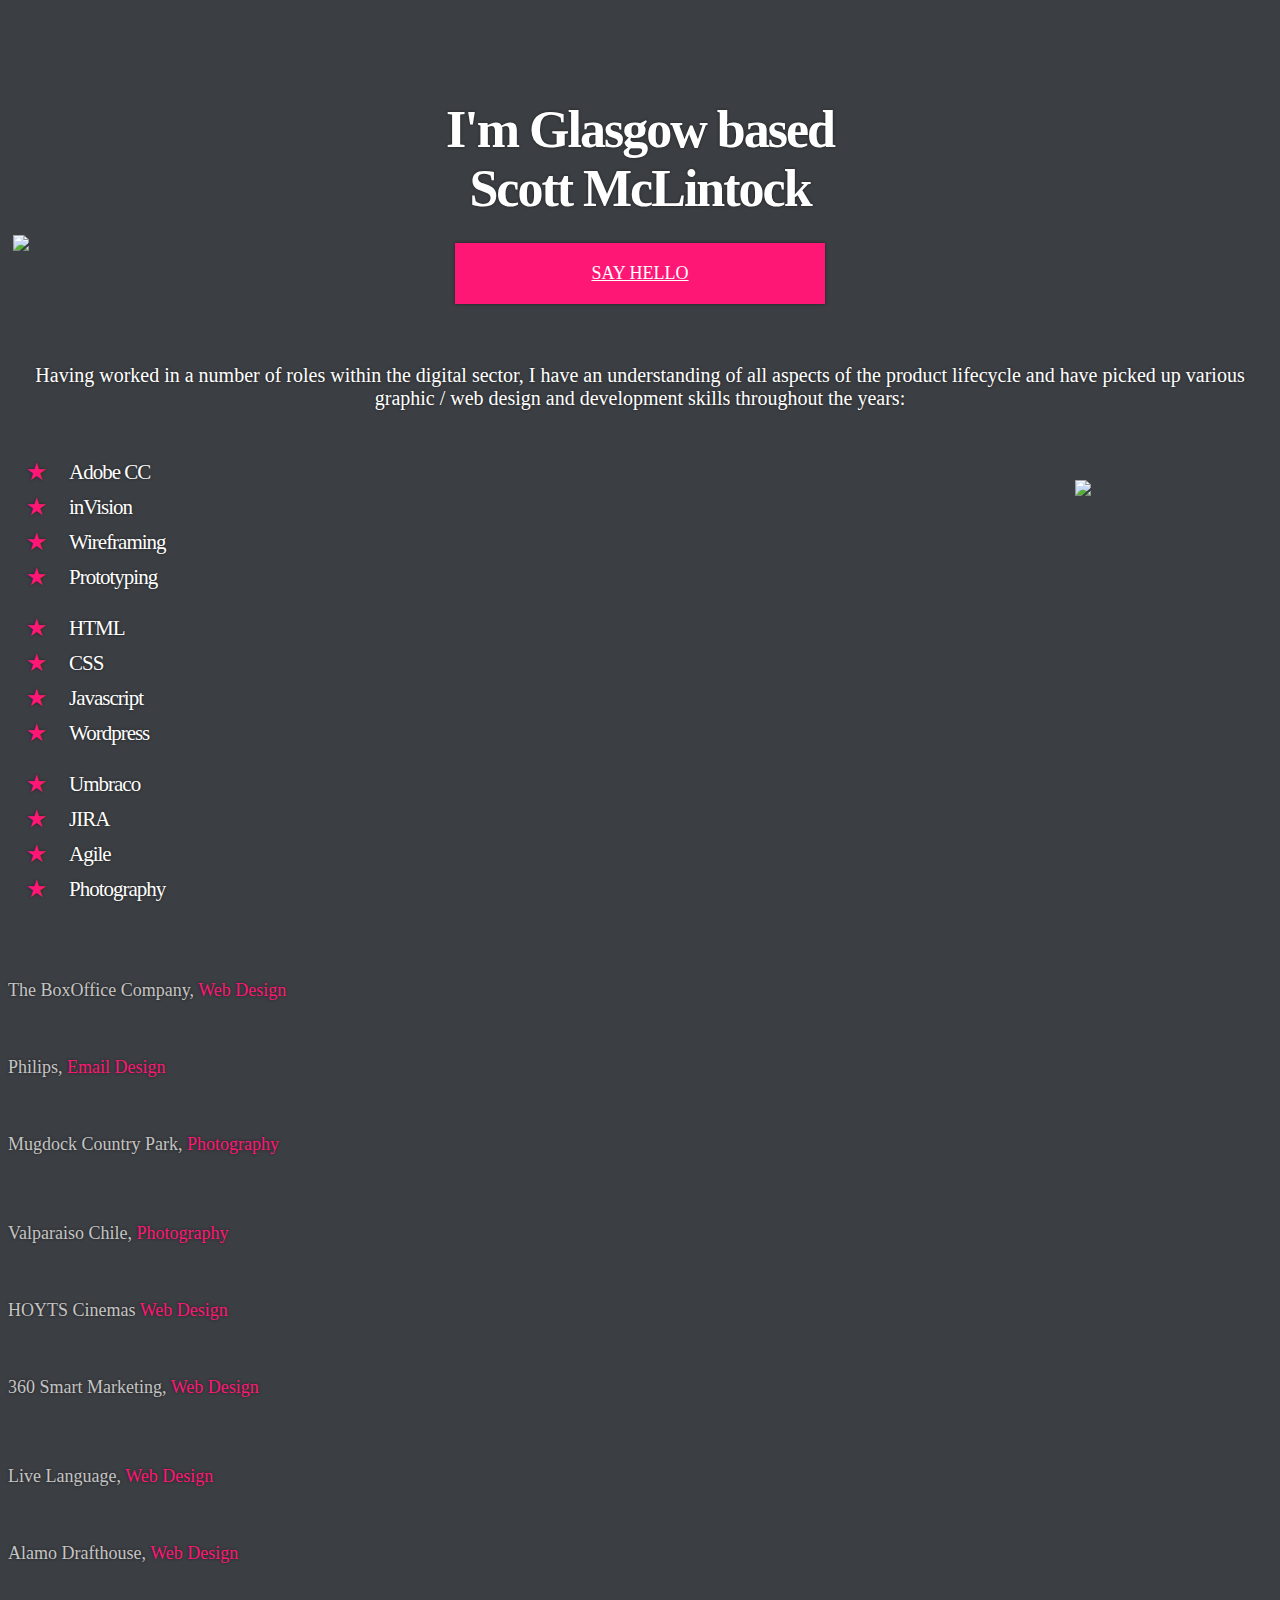
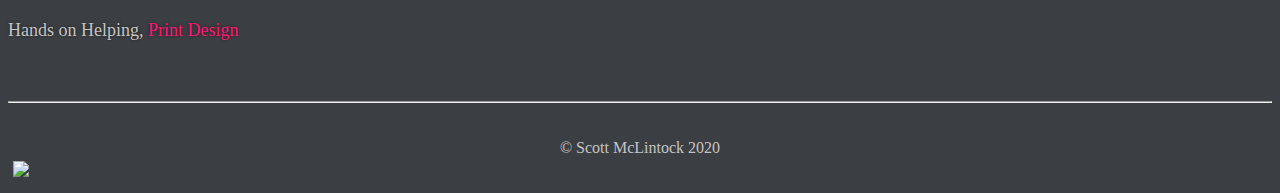
==== index.html @ 2cc07875 "Mobile styles" ====
<!doctype html>
<html class="no-js" lang="en">
  <head>
    <meta charset="utf-8" />
    <meta http-equiv="x-ua-compatible" content="ie=edge">
    <meta name="viewport" content="width=device-width, initial-scale=1.0">
    <title>Scott McLintock</title>
    <link
      rel="stylesheet"
      type="text/css"
      href="https://fonts.googleapis.com/css?family=Source+Sans+Pro:200,200italic,400,600,600italic,700"
    />
    <link rel="stylesheet" href="assets/js/lightbox/dist/css/lightbox.min.css"> 
    <link rel="stylesheet" href="assets/css/foundation.css">
    <link rel="stylesheet" href="assets/css/style.css">
  </head>
<body>
    <div class="grid-container">
      <div class="grid-x grid-padding-x">
        <div class="large-12 cell">
            <img class="rocket" src="assets/img/rocket.png"/>
            <img class="pathright" src="assets/img/pathright.png"/>
            <h3>I'm Glasgow based</h3>
            <h3 id="example3" class="animateText"></h3>
            <h1>Scott McLintock</h1>
            <a class="helloLink" href="mailto:scottmclintock72@gmail.com">SAY HELLO</a>
            <p class="intro">Having worked in a number of roles within the digital sector, I have an understanding of all aspects of the product lifecycle and have picked up various graphic / web design and development skills throughout the years: </p>
        </div>
      </div>
      <div class="grid-x grid-padding-x">
        <div class="large-12 medium-12 cell">
          <div class="grid-x grid-padding-x">
            <div class="large-4 medium-4 small-6 cell">
                <ul>
                    <li>Adobe CC</li>
                    <li>inVision</li>
                    <li>Wireframing</li>
                    <li>Prototyping</li>
                </ul>
            </div>
            <div class="large-4 medium-4 small-6 cell">
                <ul>
                    <li>HTML</li>
                    <li>CSS</li>
                    <li>Javascript</li>
                    <li>Wordpress</li>
                </ul>
            </div>
            <div class="large-4 medium-4 small-6 cell">
                <ul>
                    <li>Umbraco</li>
                    <li>JIRA</li>
                    <li>Agile</li>
                    <li>Photography</li>
                </ul>
            </div>
          </div>
          <div class="grid-x grid-padding-x lightboxContainer">              
            <div class="large-4 medium-4 small-12 cell">
                <a class="example-image-link" href="assets/img/image1.jpg" data-lightbox="example-set" data-title=""><img class="example-image" src="assets/img/portfolio1.png" alt=""/></a>
                <p class="portfolioDescription">The BoxOffice Company, <span>Web Design</span></p>
            </div>
            <div class="large-4 medium-4 small-12 cell">
                <a class="example-image-link" href="assets/img/image2.jpg" data-lightbox="example-set" data-title=""><img class="example-image" src="assets/img/portfolio2.png" alt="" /></a>
                <p class="portfolioDescription">Philips, <span>Email Design</span></p>
            </div>
            <div class="large-4 medium-4 small-12 cell">
                <a class="example-image-link" href="assets/img/image3.jpg" data-lightbox="example-set" data-title=""><img class="example-image" src="assets/img/portfolio3.png" alt="" /></a>
                <p class="portfolioDescription">Mugdock Country Park, <span>Photography</span></p>
            </div>
          </div>
          <div class="grid-x grid-padding-x lightboxContainer">              
            <div class="large-4 medium-4 small-12 cell">
                <a class="example-image-link" href="assets/img/image4.png" data-lightbox="example-set" data-title=""><img class="example-image" src="assets/img/portfolio4.png" alt=""/></a>
                <p class="portfolioDescription">Valparaiso Chile, <span>Photography</span></p>
            </div>
            <div class="large-4 medium-4 small-12 cell">
                <a class="example-image-link" href="assets/img/image5.jpg" data-lightbox="example-set" data-title=""><img class="example-image" src="assets/img/portfolio5.png" alt="" /></a>
                <p class="portfolioDescription">HOYTS Cinemas <span>Web Design</span></p>
            </div>
            <div class="large-4 medium-4 small-12 cell">
                <a class="example-image-link" href="assets/img/image6.jpg" data-lightbox="example-set" data-title=""><img class="example-image" src="assets/img/portfolio6.png" alt="" /></a>
                <p class="portfolioDescription">360 Smart Marketing, <span>Web Design</span></p>
            </div>
          </div>
          <div class="grid-x grid-padding-x lightboxContainer">              
            <div class="large-4 medium-4 small-12 cell portfolioBottom">
                <a class="example-image-link" href="assets/img/image7.jpg" data-lightbox="example-set" data-title=""><img class="example-image" src="assets/img/portfolio7.png" alt=""/></a>
                <p class="portfolioDescription">Live Language, <span>Web Design</span></p>
            </div>
            <div class="large-4 medium-4 small-12 cell portfolioBottom">
                <a class="example-image-link" href="assets/img/image8.jpg" data-lightbox="example-set" data-title=""><img class="example-image" src="assets/img/portfolio8.png" alt="" /></a>
                <p class="portfolioDescription">Alamo Drafthouse, <span>Web Design</span></p>
            </div>
            <div class="large-4 medium-4 small-12 cell portfolioBottom">
                <a class="example-image-link" href="assets/img/image9.png" data-lightbox="example-set" data-title=""><img class="example-image" src="assets/img/portfolio9.png" alt="" /></a>
                <p class="portfolioDescription">Hands on Helping, <span>Print Design</span></p>
            </div>
            <img class="footerpath" src="assets/img/footerpath.png"/>
          </div>
          <div class="grid-x grid-padding-x">
            <div class="large-12 medium-12 small-12 cell">
                <hr>
                <p class="copyright">&#169; Scott McLintock 2020</p>
            </div>
          </div>
        </div>
      </div>
    </div>
    
    <script src="assets/js/lightbox//dist/js/lightbox-plus-jquery.min.js"></script>
    
    <script src="https://polyfill.io/v3/polyfill.min.js?features=Array.prototype.fill%2CIntersectionObserver%2CObject.assign%2CPromise%2CArray.from%2CArray.prototype.find%2CMath.sign"></script>
    <script src="assets/js/typeit-master/dist/typeit.min.js"></script>

    <script>
      window.instance = new TypeIt("#example3", {
        speed: 160,
        strings: [
          "UI Designer.",
          "UI Developer",
          "Product Owner",
          "Digital Guru"
        ],
        breakLines: false
      }).go();
    </script>
</body>
</html>
---- assets/css/style.css ----
@font-face {
  font-family: HeiseiKakuGoStd3;
  src: url('../fonts/HeiseiKakuGoStd-W3.otf');
}

@font-face {
  font-family: HeiseiKakuGoStd7;
  src: url('../fonts/HeiseiKakuGoStd-W7.otf');
}

@font-face {
  font-family: HeiseiKakuGoStd9;
  src: url('../fonts/HeiseiKakuGoStd-W9.otf');
}

* { background:transparent }

body {
    background: url('../img/background.jpg') no-repeat center top;
    -webkit-background-size: cover;
    -moz-background-size: cover;
    -o-background-size: cover;
    background-size: cover;
    height: 100%;
    background-repeat: no-repeat;
    background-color: #3B3E42;
    margin-top: 100px;
    position: relative;
}

h1 {
    font-family: HeiseiKakuGoStd9;
    color:#fff;
    text-align: center;
    font-size: 52px;
    letter-spacing: -2px;
    margin: 0;
    padding: 0;
    text-shadow: 0 0 3px #202123;
    margin-bottom: 25px;
}

h3 {
    font-family: HeiseiKakuGoStd9;
    color:#fff;
    text-align: center;
    font-size: 52px;
    letter-spacing: -2px;
    margin: 0;
    padding: 0;
    text-shadow: 0 0 3px #202123;
}

ul {
  list-style: none; /* Remove default bullets */
}

ul li {
    color: #fff;
    font-family: HeiseiKakuGoStd9;
    font-size: 21px;
    padding-bottom: 10px;
    text-shadow: 0 0 3px #202123;
    letter-spacing: -1px;
}

ul li::before {
  content: "★";  /* Add content: \2022 is the CSS Code/unicode for a bullet */
  color: #FF1776; /* Change the color */
  font-weight: bold; /* If you want it to be bold */
  display: inline-block; /* Needed to add space between the bullet and the text */
  width: 1em; /* Also needed for space (tweak if needed) */
  margin-left: -1em; /* Also needed for space (tweak if needed) */
  margin-right: 1em; /* Also needed for space (tweak if needed) */
}

.animateText {
    color: #FF1776;
}

.lightboxContainer {
    margin-top: 30px;
}

.portfolioBottom {
    z-index: 999;
}

.rocket {
    position: absolute;
    left: 5px;
    top: 135px;
    width: 372px;
}

.portfolioDescription {
    color: #C4C4C4;
    font-family: HeiseiKakuGoStd3;
    font-size: 18px;
    text-shadow: 0 0 3px #202123;
    margin-top: 20px;
}

.portfolioDescription span {
    color: #FF1776;
}

.pathright {
    position: absolute;
    right: 5px;
    top: 380px;
    width: 192px;
}

.footerpath {
    position: absolute;
    left: 5px;
    bottom: 0px;
    width: 392px;
    z-index: 1;
}

.intro {
    color: #fff;
    font-family: HeiseiKakuGoStd3;
    font-size: 20px;
    text-shadow: 0 0 3px #202123;
    margin-top: 60px;
    margin-bottom: 50px;
    text-align: center; 
}

.helloLink {
    color: #fff;
    padding: 20px 60px;
    background: #FF1776;
    transition: 0.3s;
    text-align: center;
    display: block;
    margin: 0 auto;
    max-width: 250px;
    font-family: HeiseiKakuGoStd3;
    font-size: 18px;
    box-shadow: 0 0 3px #202123;
}

.helloLink:hover {
    color: #fff;
    background: #000;
}

.helloLink:focus, .helloLink:active, .helloLink:visited  {
    color: #fff;
    background: #000;
}

hr {
    margin-top: 60px;
}

.copyright {
    color: #C4C4C4; 
    text-align: center;
    font-size: 16px;
    font-family: HeiseiKakuGoStd3;
    position: relative;
    padding-top: 20px;
    padding-bottom: 20px;
}

.copyright::before {
    content: url(../img/rocketcopy.png);
    position: absolute;
    bottom: 12px;
    margin-left: -30px;
}

/* Small only */
@media screen and (max-width: 39.9375em) {
    h1 {
        font-size: 33px;
    }
    
    h3 {
        font-size: 33px;
    }
    
    .intro {
        font-size: 16px;
        margin-top: 30px;
        margin-bottom: 30px;
    }
    
    ul li {
        font-size: 16px;    
    }
    
    .portfolioDescription {
        font-size: 16px;
    }
    
    body {
      background: url('../img/background.jpg'); 
      background-size: contain;
      background-repeat: no-repeat;
      background-color: #3B3E42;
      height: 100%;
    }
    
    .rocket {
      width: 150px;
      top: -80px;
    }
    
    .pathright {
        width: 100px;
        top: 570px;
    }
    
    .footerpath {
        display: none;
    }

}

/* Medium only */
@media screen and (min-width: 40em) and (max-width: 73.9375em) {
    h1 {
        font-size: 43px;
    }
    
    h3 {
        font-size: 43px;
    }
    
    .rocket {
      width: 190px;
      top: 120px;
    }
    
    .pathright {
        width: 100px;
        top: 460px;
    }
    
    .footerpath {
        display: none;
    }
}
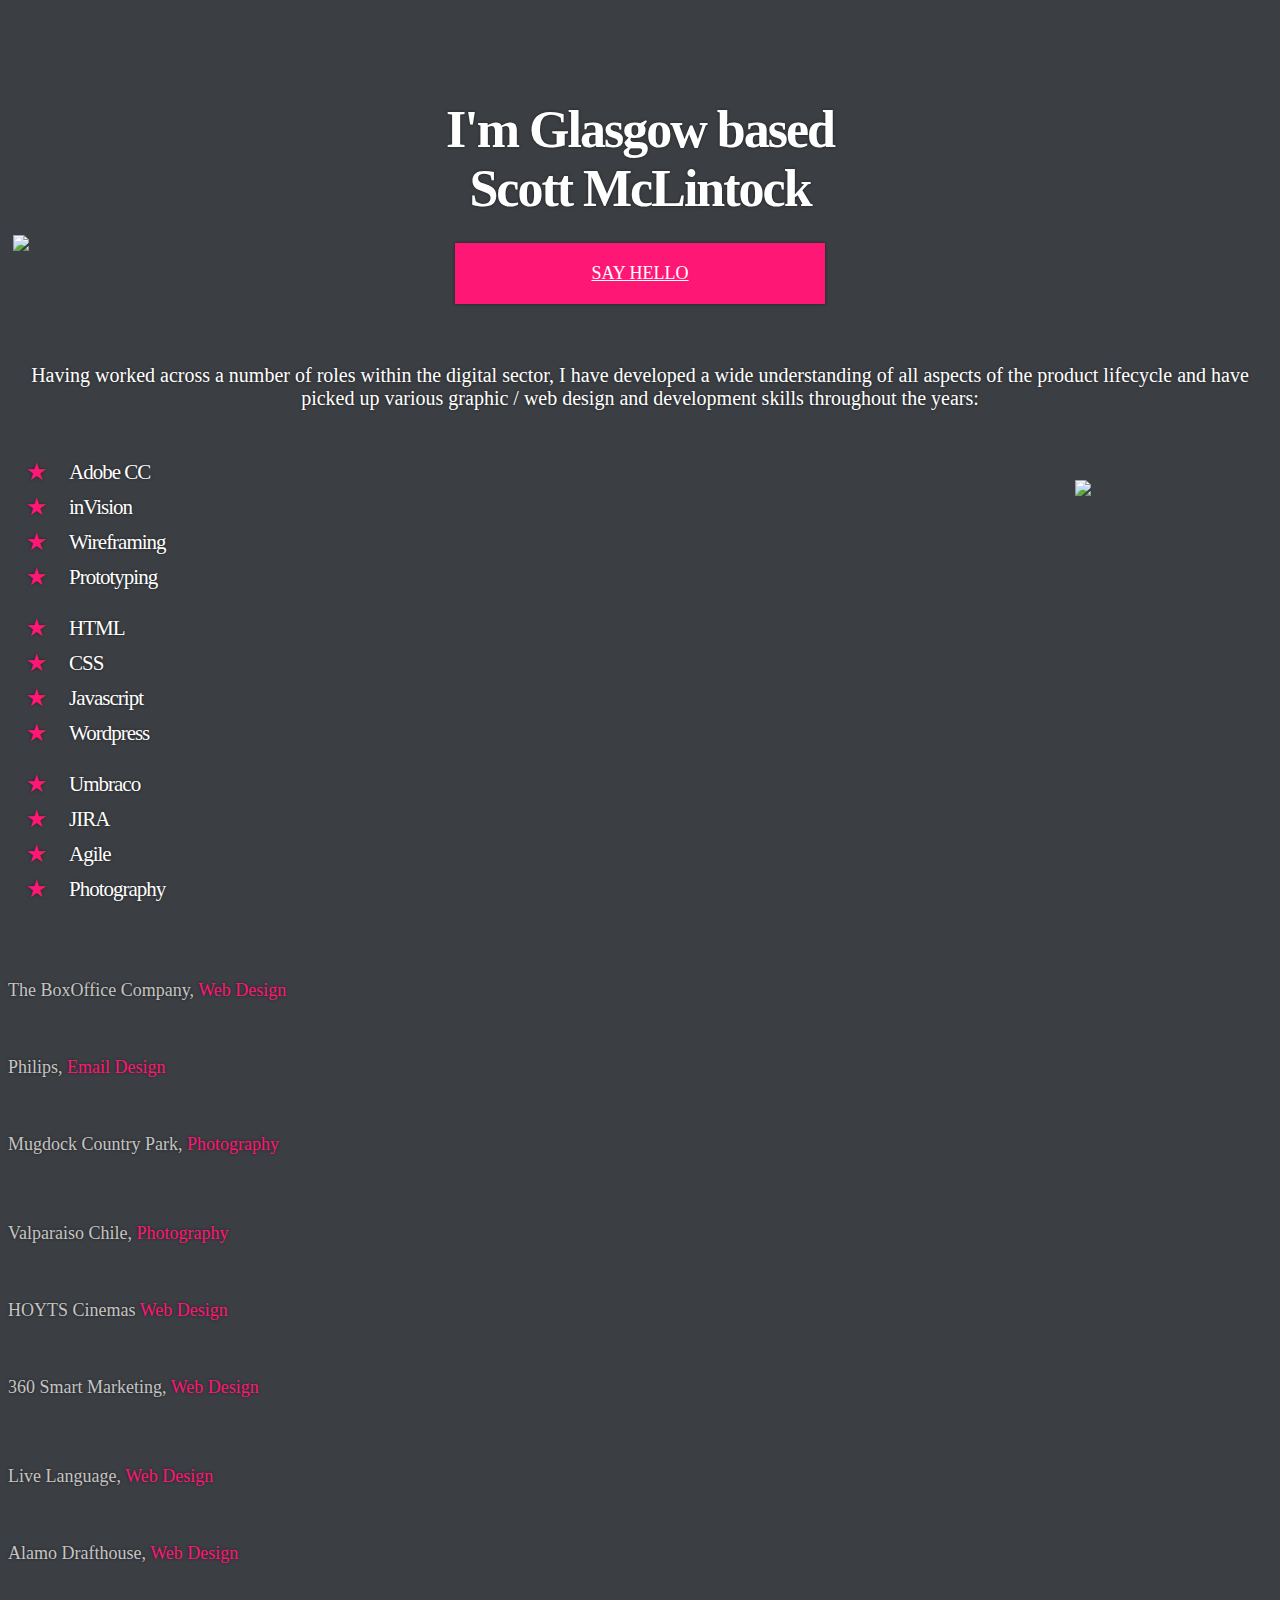
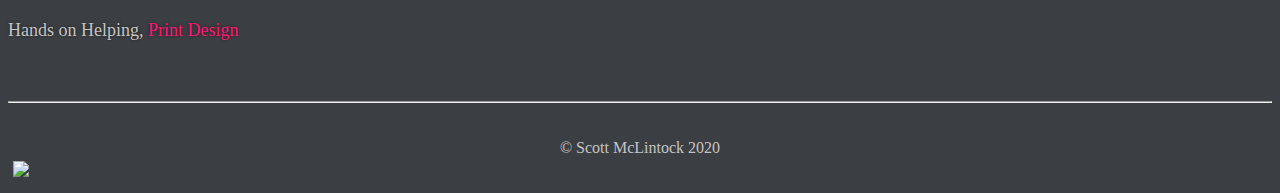
==== commit 9dad7611: "text updates" ====
--- a/index.html
+++ b/index.html
@@ -25,7 +25,7 @@
             <h3 id="example3" class="animateText"></h3>
             <h1>Scott McLintock</h1>
             <a class="helloLink" href="mailto:scottmclintock72@gmail.com">SAY HELLO</a>
-            <p class="intro">Having worked in a number of roles within the digital sector, I have an understanding of all aspects of the product lifecycle and have picked up various graphic / web design and development skills throughout the years: </p>
+            <p class="intro">Having worked across a number of roles within the digital sector, I have developed a wide understanding of all aspects of the product lifecycle and have picked up various graphic / web design and development skills throughout the years: </p>
         </div>
       </div>
       <div class="grid-x grid-padding-x">
--- a/assets/css/style.css
+++ b/assets/css/style.css
@@ -186,17 +186,17 @@
     }
     
     .intro {
-        font-size: 16px;
-        margin-top: 30px;
-        margin-bottom: 30px;
+        font-size: 16px !important;
+        margin-top: 30px !important;
+        margin-bottom: 30px !important;
     }
     
     ul li {
-        font-size: 16px;    
+        font-size: 16px !important;    
     }
     
     .portfolioDescription {
-        font-size: 16px;
+        font-size: 16px !important;
     }
     
     body {
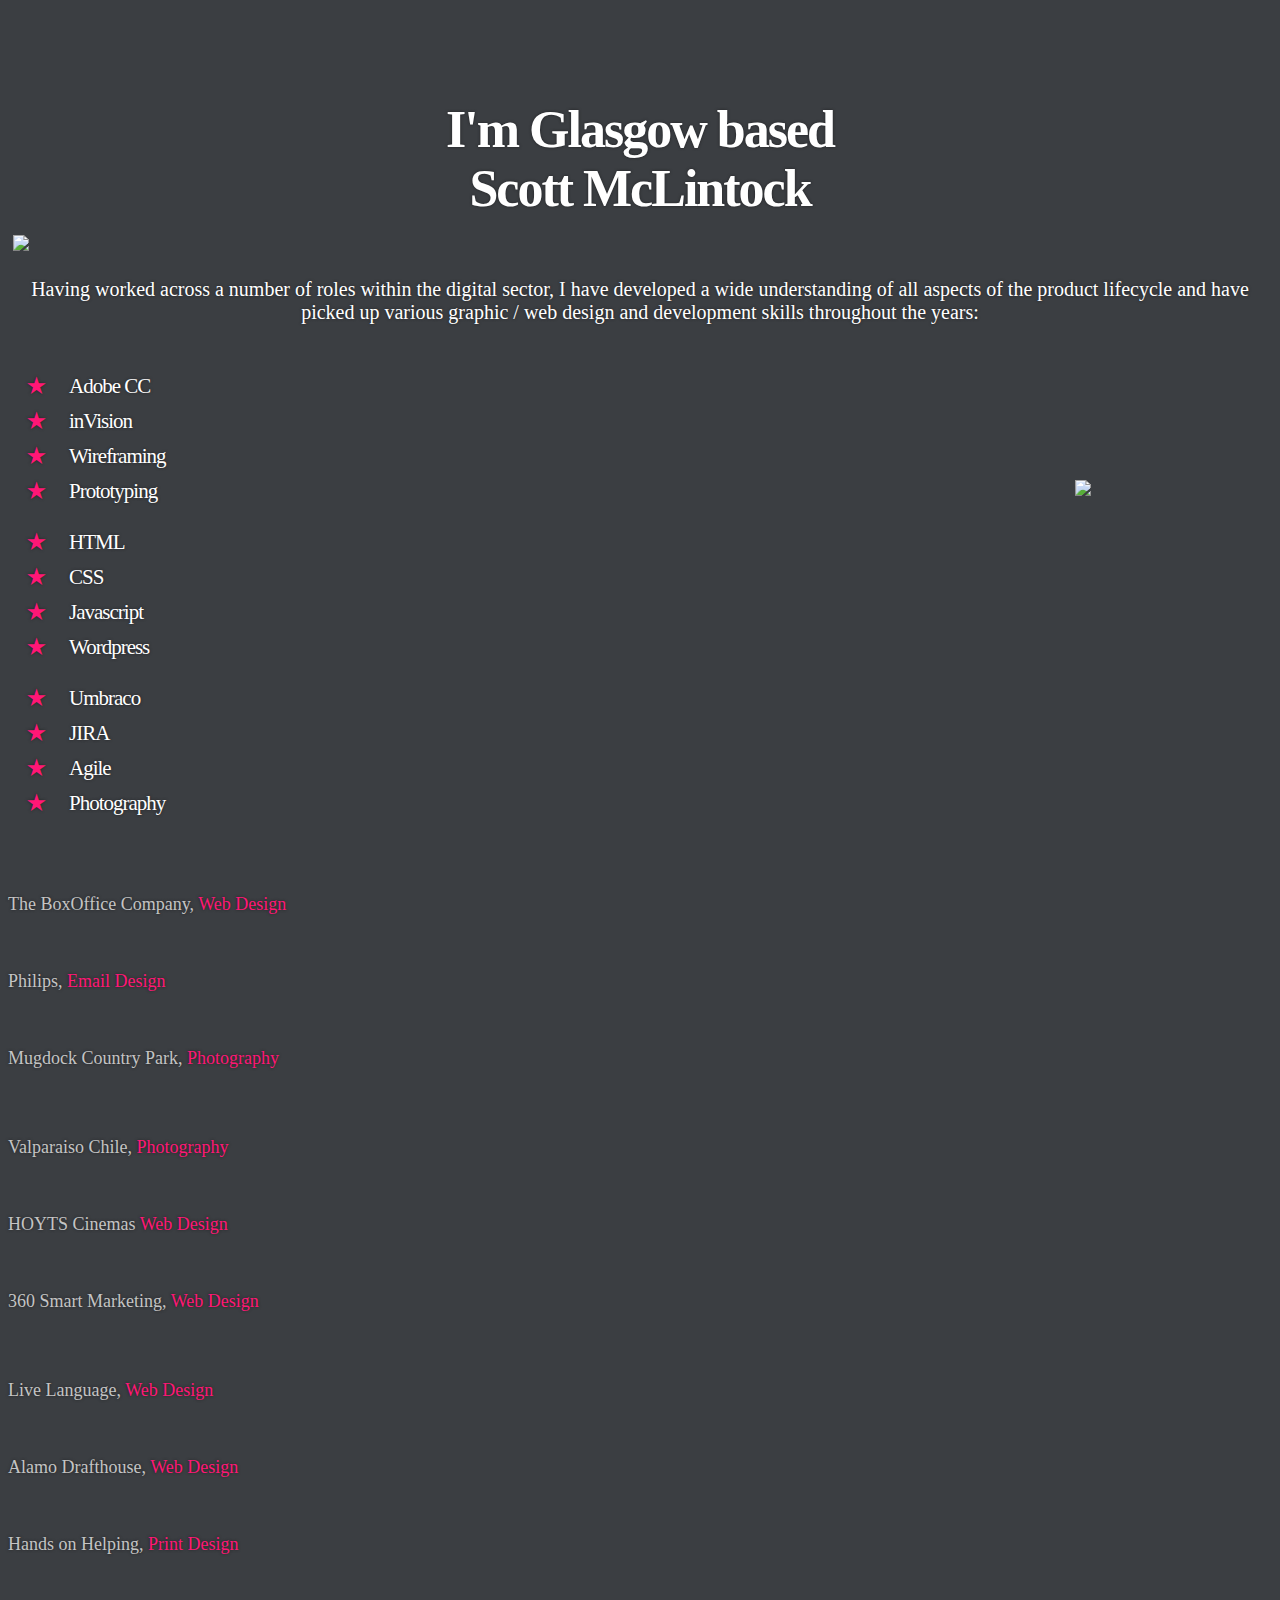
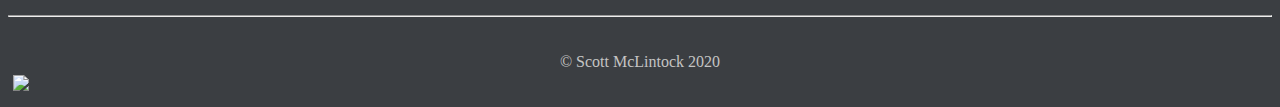
==== commit 4c5846a6: "Update index.html" ====
--- a/index.html
+++ b/index.html
@@ -24,7 +24,6 @@
             <h3>I'm Glasgow based</h3>
             <h3 id="example3" class="animateText"></h3>
             <h1>Scott McLintock</h1>
-            <a class="helloLink" href="mailto:scottmclintock72@gmail.com">SAY HELLO</a>
             <p class="intro">Having worked across a number of roles within the digital sector, I have developed a wide understanding of all aspects of the product lifecycle and have picked up various graphic / web design and development skills throughout the years: </p>
         </div>
       </div>
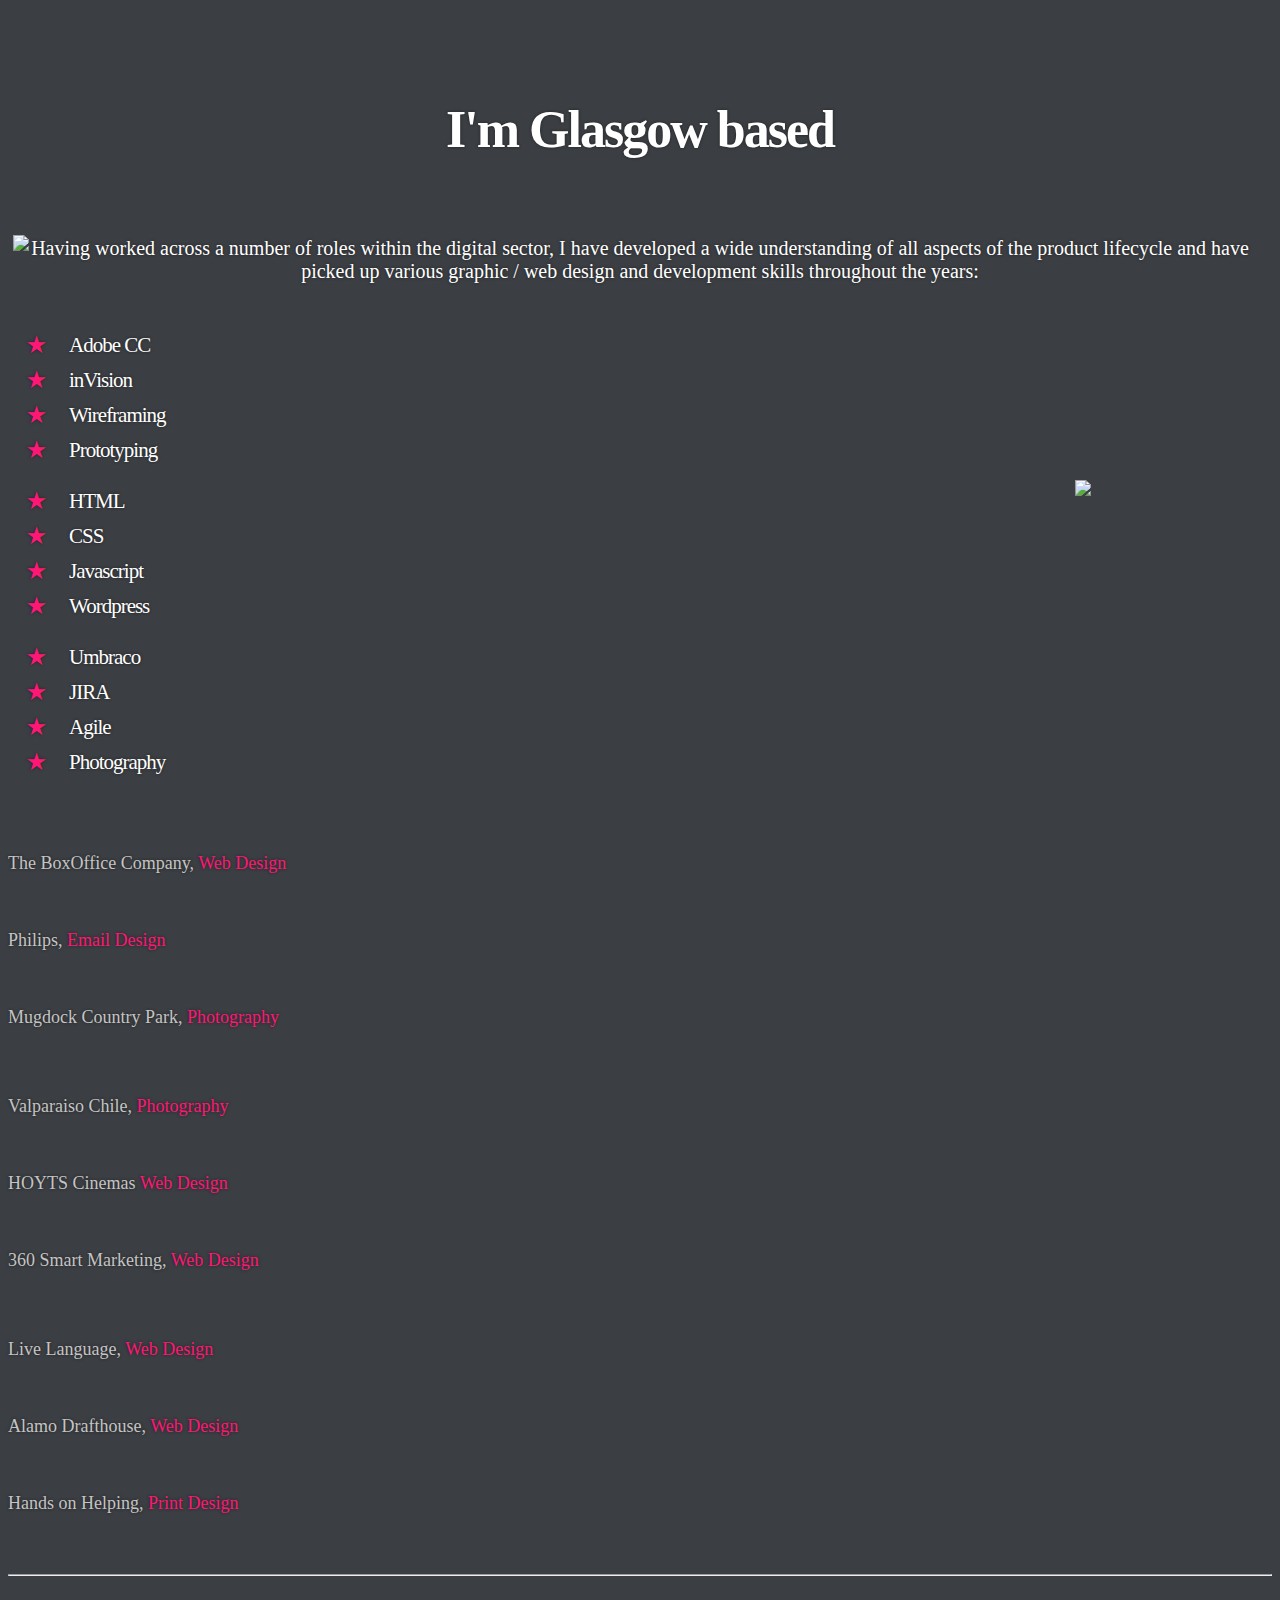
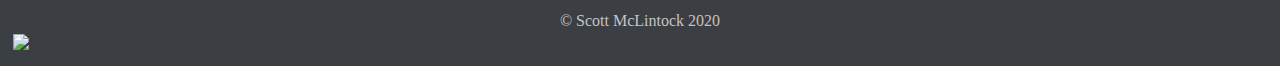
==== commit 91f98a4a: "Update index.html" ====
--- a/index.html
+++ b/index.html
@@ -23,7 +23,7 @@
             <img class="pathright" src="assets/img/pathright.png"/>
             <h3>I'm Glasgow based</h3>
             <h3 id="example3" class="animateText"></h3>
-            <h1>Scott McLintock</h1>
+            <br>
             <p class="intro">Having worked across a number of roles within the digital sector, I have developed a wide understanding of all aspects of the product lifecycle and have picked up various graphic / web design and development skills throughout the years: </p>
         </div>
       </div>
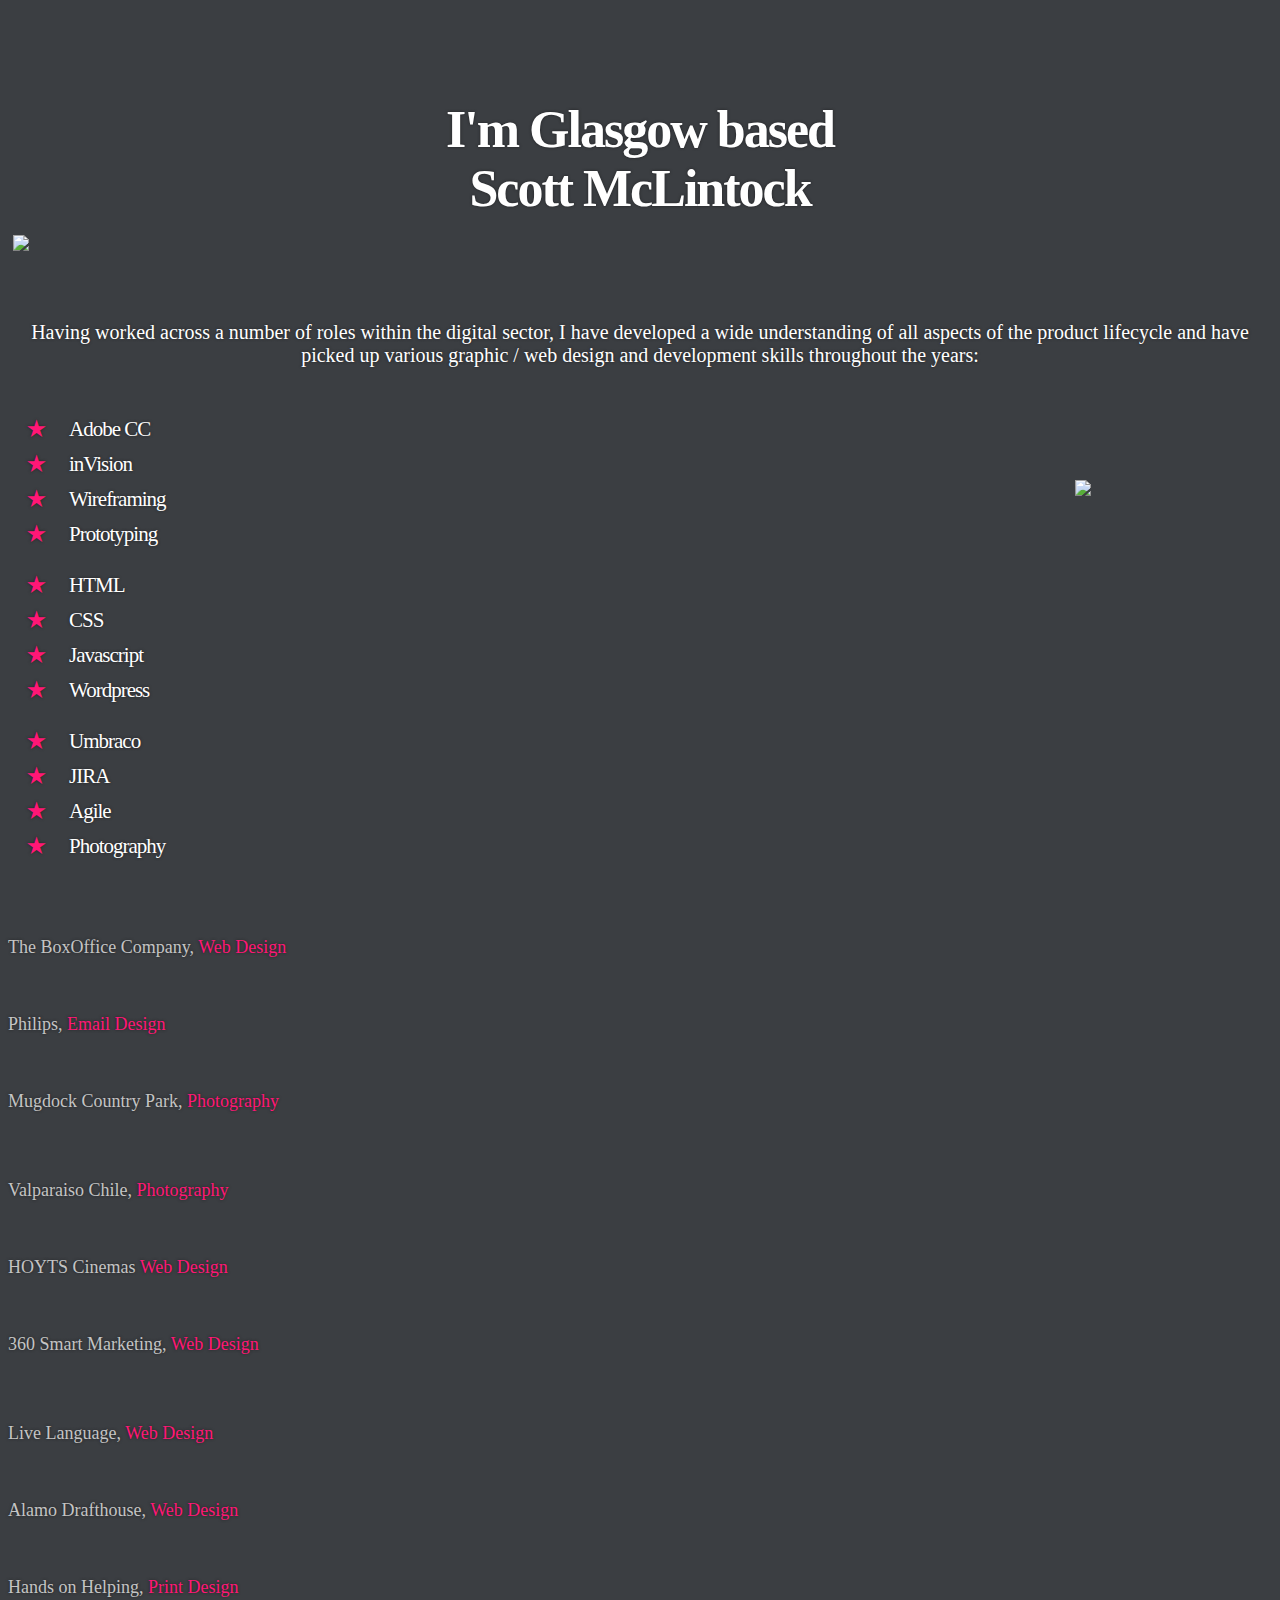
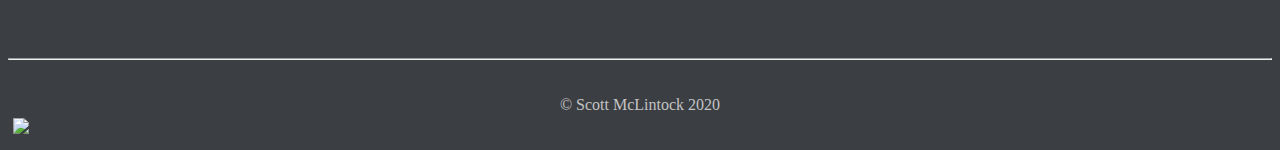
==== commit bb25c900: "Update index.html" ====
--- a/index.html
+++ b/index.html
@@ -23,6 +23,7 @@
             <img class="pathright" src="assets/img/pathright.png"/>
             <h3>I'm Glasgow based</h3>
             <h3 id="example3" class="animateText"></h3>
+            <h1>Scott McLintock</h1>
             <br>
             <p class="intro">Having worked across a number of roles within the digital sector, I have developed a wide understanding of all aspects of the product lifecycle and have picked up various graphic / web design and development skills throughout the years: </p>
         </div>
